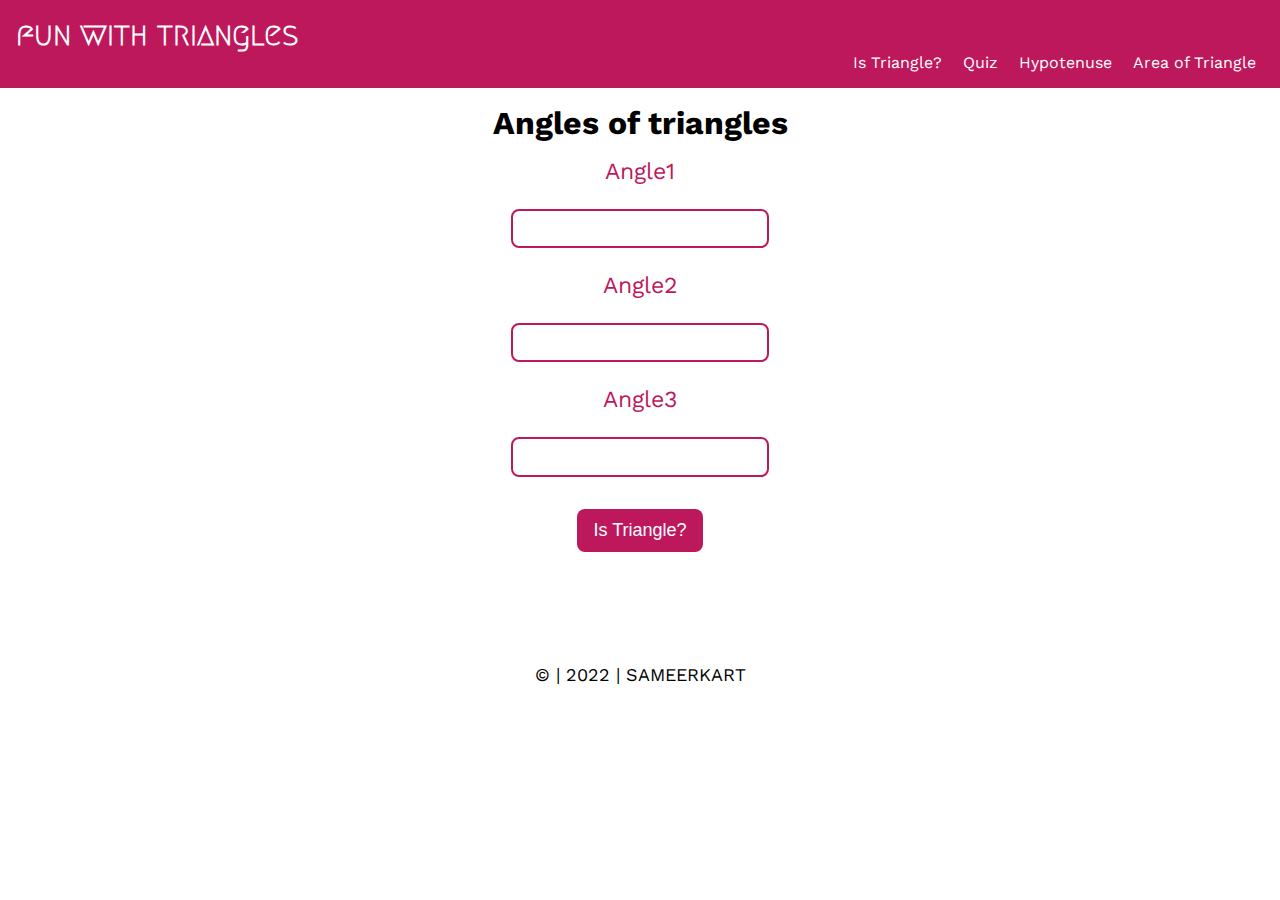
==== pages/angles-triangles.html @ a7137d58 "all d" ====
<!DOCTYPE html>
<html lang="en">
  <head>
    <meta charset="UTF-8" />
    <meta http-equiv="X-UA-Compatible" content="IE=edge" />
    <meta name="viewport" content="width=device-width, initial-scale=1.0" />
    <title>Angles of Triangles</title>
    <link
      rel="shortcut icon"
      type="image/x-icon"
      href="https://www.google.com/s2/u/0/favicons?domain=neog.camp"
    />
    <link rel="stylesheet" href="../style.css" />
  </head>
  <body>
    <header>
      <h1>fun with triangles</h1>
      <nav>
        <a href="/">Is Triangle?</a>
        <a href="../index.html">Quiz</a>
        <a href="../pages/calculate-hypo.html">Hypotenuse</a>
        <a href="../pages/calculate-area.html">Area of Triangle</a>
      </nav>
    </header>
    <main class="angles-triangles-main">
      <h1>Angles of triangles</h1>
      <label class="input-label" for="Angle1">
        <p>Angle1</p>
      </label>
      <input type="number" class="input-text angle-input" />
      <label class="input-label" for="Angle2">
        <p>Angle2</p>
      </label>
      <input type="number" class="input-text angle-input" />
      <label class="input-label" for="Angle3">
        <p>Angle3</p>
      </label>
      <input type="number" class="input-text angle-input" />
      <button class="btn-check" id="is-triangle-btn">Is Triangle?</button>
      <h2 class="output"></h2>
      <p id="output" class="output"></p>
    </main>
    <footer>
        <p>© | 2022 | SAMEERKART</p>
        <ul class="footer-list">
          <li>
            <a class="links" href="https://github.com/xxsameerx">Github </a>
             
           
          </li>
          <li>
            <a class="links" href="https://twitter.com/Xx_sameer_">Twitter</a>
             
            </a>
          </li>
  
        <li>
           <a
              class="links"
              href="https://www.linkedin.com/in/mohammad-sameer-abbas-763802243/">Linkedin</a>
              
      
             
            </a>
          </li>
        </ul>
      </footer>
    <script src="../scripts/angles-triangles.js"></script>
  </body>
</html>
---- style.css ----
@import url("https://fonts.googleapis.com/css2?family=Megrim&display=swap");
@import url("https://fonts.googleapis.com/css2?family=Work+Sans:ital,wght@0,300;0,400;0,600;0,700;1,400&display=swap");

* {
  padding: 0;
  margin: 0;
  box-sizing: border-box;
}

:root {
  --primary-color: #be185d;
}

body {
  font-family: "Work Sans", sans-serif;
  text-align: center;
}

a {
  text-decoration: none;
}

li {
  list-style: none;
}

/* Header */

header {
  padding: 1rem;
  background-color: var(--primary-color);
  color: #fff;
}

header h1 {
  font-family: "Megrim", cursive;
  text-align: initial;
}

nav {
  text-align: right;
}

nav > a {
  padding: 0 0.5rem;
}

/* Main */

main {
  margin: 0 0 7rem;
}

main h1 {
  margin: 1rem;
}

/*  Input */

.input-label {
  font-size: larger;
  color: var(--primary-color);
  width: 256px;
}

.input-label p {
  font-size: larger;
  margin: 0.5rem;
}

.input-text {
  font-size: 14px;
  outline: #fff;
  padding: 0.6rem 1rem;
  margin: 1rem;
  border: 2px solid var(--primary-color);
  border-radius: 0.5rem;
  width: 100%;
  max-width: 258px;
}

.btn-check {
  background: var(--primary-color);
  border: none;
  color: #fff;
  padding: 0.7rem 1rem;
  border-radius: 0.5rem;
  font-size: large;
  cursor: pointer;
  outline: #fff;
  margin: 1rem auto;
  display: block;
}

.output {
  font-size: x-large;
  margin: 1rem;
}

/* Footer */

footer {
  text-align: center;
  /* position: absolute;
  bottom: 0;
  left: 0;
  right: 0; */
}

footer p {
  font-size: large;
  text-align: center;
}

.footer-list {
  margin: 1rem;
}

a,
img,
li {
  display: inline;
  color: #fff;
}

img {
  width: 40px;
  padding: 1rem 0.2rem;
}
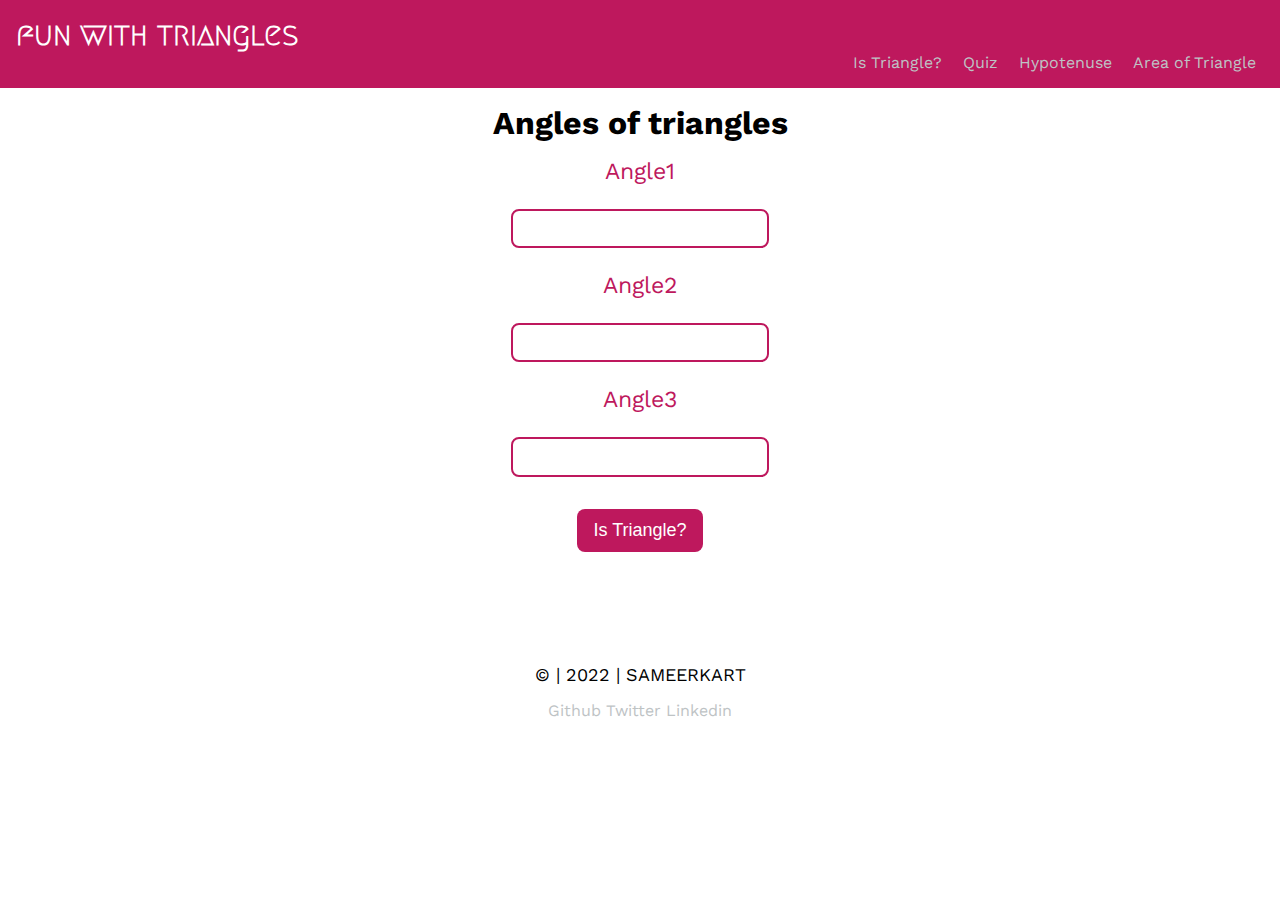
==== commit 7a40eb9f: "mmmmm" ====
--- a/pages/angles-triangles.html
+++ b/pages/angles-triangles.html
@@ -65,6 +65,6 @@
           </li>
         </ul>
       </footer>
-    <script src="../scripts/angles-triangles.js"></script>
+    <script src="styles\scripts\angles-triangles.js"></script>
   </body>
 </html>--- a/style.css
+++ b/style.css
@@ -120,7 +120,7 @@
 img,
 li {
   display: inline;
-  color: #fff;
+  color:  #bec3c5;
 }
 
 img {
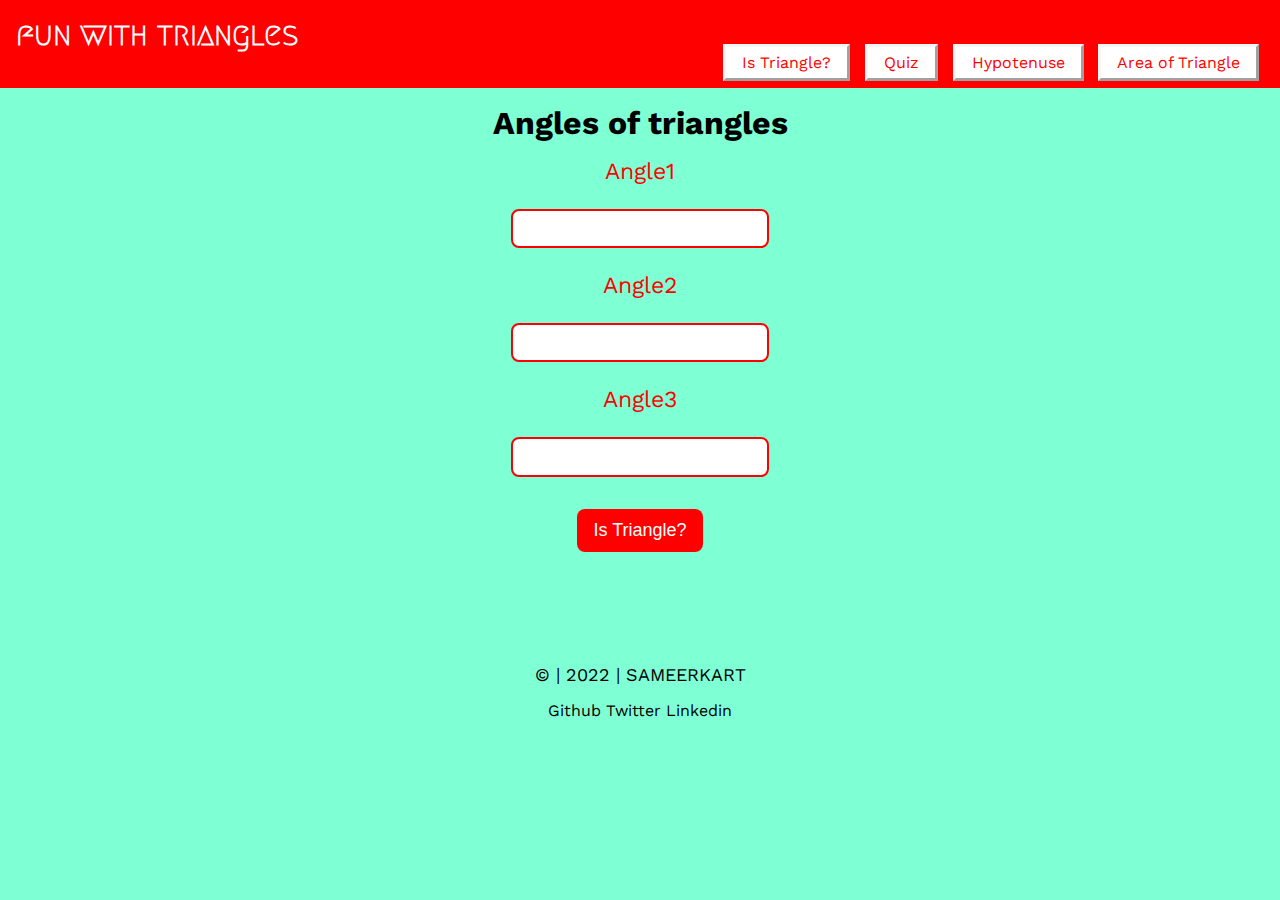
==== commit d711d902: "style update" ====
--- a/pages/angles-triangles.html
+++ b/pages/angles-triangles.html
@@ -5,21 +5,17 @@
     <meta http-equiv="X-UA-Compatible" content="IE=edge" />
     <meta name="viewport" content="width=device-width, initial-scale=1.0" />
     <title>Angles of Triangles</title>
-    <link
-      rel="shortcut icon"
-      type="image/x-icon"
-      href="https://www.google.com/s2/u/0/favicons?domain=neog.camp"
-    />
+  
     <link rel="stylesheet" href="../style.css" />
   </head>
   <body>
     <header>
       <h1>fun with triangles</h1>
       <nav>
-        <a href="/">Is Triangle?</a>
-        <a href="../index.html">Quiz</a>
-        <a href="../pages/calculate-hypo.html">Hypotenuse</a>
-        <a href="../pages/calculate-area.html">Area of Triangle</a>
+        <a class="button" href="/">Is Triangle?</a>
+        <a class="button" href="../index.html">Quiz</a>
+        <a class="button" href="../pages/calculate-hypo.html">Hypotenuse</a>
+        <a class="button" href="../pages/calculate-area.html">Area of Triangle</a>
       </nav>
     </header>
     <main class="angles-triangles-main">
@@ -36,7 +32,7 @@
         <p>Angle3</p>
       </label>
       <input type="number" class="input-text angle-input" />
-      <button class="btn-check" id="is-triangle-btn">Is Triangle?</button>
+      <button class="btn-check button" id="is-triangle-btn">Is Triangle?</button>
       <h2 class="output"></h2>
       <p id="output" class="output"></p>
     </main>
--- a/style.css
+++ b/style.css
@@ -8,12 +8,14 @@
 }
 
 :root {
-  --primary-color: #be185d;
+  --primary-color: red
+  ;
 }
 
 body {
   font-family: "Work Sans", sans-serif;
   text-align: center;
+  background-color: aquamarine;
 }
 
 a {
@@ -59,7 +61,7 @@
 
 .input-label {
   font-size: larger;
-  color: var(--primary-color);
+  color: red;
   width: 256px;
 }
 
@@ -73,14 +75,28 @@
   outline: #fff;
   padding: 0.6rem 1rem;
   margin: 1rem;
-  border: 2px solid var(--primary-color);
+  border: 2px solid red;
   border-radius: 0.5rem;
   width: 100%;
   max-width: 258px;
 }
-
+/* button */
+.button{
+border: 3.5px outset whitesmoke;
+background-color: #fff;
+transition: 0.3s;
+cursor: pointer;
+padding: 0.4rem 1rem;
+margin:0rem 0.3rem;
+color: red;
+}
+.button:hover{
+  background-color: aquamarine;
+  color: #fff;
+  border: 1.7px solid green;
+}
 .btn-check {
-  background: var(--primary-color);
+  background: red;
   border: none;
   color: #fff;
   padding: 0.7rem 1rem;
@@ -101,10 +117,6 @@
 
 footer {
   text-align: center;
-  /* position: absolute;
-  bottom: 0;
-  left: 0;
-  right: 0; */
 }
 
 footer p {
@@ -120,10 +132,14 @@
 img,
 li {
   display: inline;
-  color:  #bec3c5;
+  color:  black;
 }
 
 img {
   width: 40px;
   padding: 1rem 0.2rem;
+}
+
+.header{
+  border: 5px solid red;
 }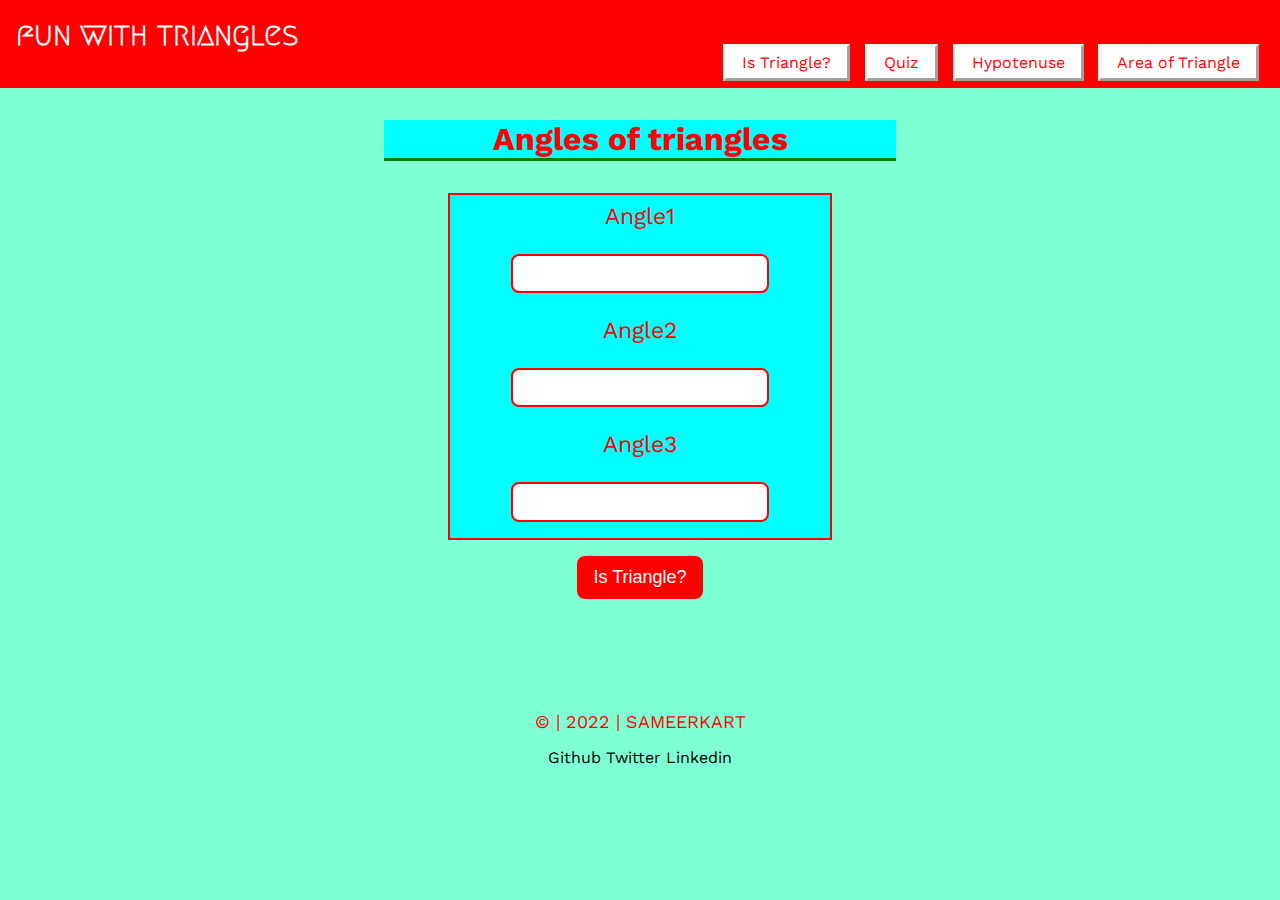
==== commit 0497dfb3: "style update" ====
--- a/pages/angles-triangles.html
+++ b/pages/angles-triangles.html
@@ -8,7 +8,7 @@
   
     <link rel="stylesheet" href="../style.css" />
   </head>
-  <body>
+  <body style="color: red;">
     <header>
       <h1>fun with triangles</h1>
       <nav>
@@ -19,19 +19,27 @@
       </nav>
     </header>
     <main class="angles-triangles-main">
-      <h1>Angles of triangles</h1>
+      <h1 style=" max-width: 40%;
+      margin: auto;
+      border-bottom: 3px solid green; 
+      margin-top: 2rem;
+      background-color:aqua;
+      color: red;
+      margin-bottom: 2rem; padding: rem 1rem;">Angles of triangles</h1>
+     <div class="form"> 
       <label class="input-label" for="Angle1">
-        <p>Angle1</p>
-      </label>
-      <input type="number" class="input-text angle-input" />
-      <label class="input-label" for="Angle2">
-        <p>Angle2</p>
-      </label>
-      <input type="number" class="input-text angle-input" />
-      <label class="input-label" for="Angle3">
-        <p>Angle3</p>
-      </label>
-      <input type="number" class="input-text angle-input" />
+      <p>Angle1</p>
+    </label>
+    <input type="number" class="input-text angle-input" />
+    <label class="input-label" for="Angle2">
+      <p>Angle2</p>
+    </label>
+    <input type="number" class="input-text angle-input" />
+    <label class="input-label" for="Angle3">
+      <p>Angle3</p>
+    </label>
+    <input type="number" class="input-text angle-input" /></div>
+    
       <button class="btn-check button" id="is-triangle-btn">Is Triangle?</button>
       <h2 class="output"></h2>
       <p id="output" class="output"></p>
--- a/style.css
+++ b/style.css
@@ -142,4 +142,19 @@
 
 .header{
   border: 5px solid red;
+}
+.form{
+  border: 2px solid red;
+  max-width: 30%;
+  margin: auto;
+  background-color: aqua;
+}
+.formula-div{
+  max-width: 15%;
+  margin: auto;
+  color: red;
+  margin-top: 1rem;
+  margin-bottom: 3rem;
+  padding: 0.3rem;
+  border: 2px dashed green;
 }